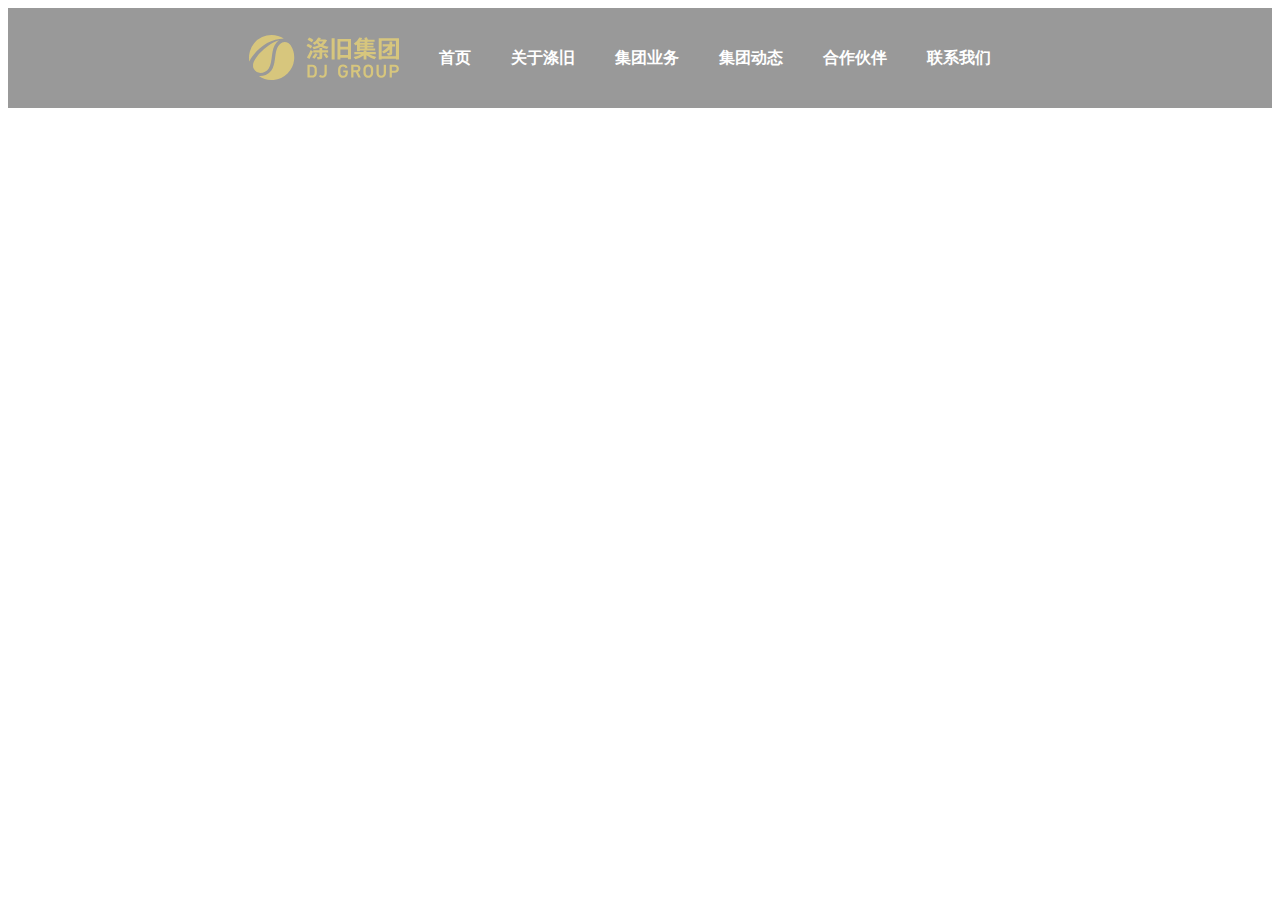
==== index.html @ 4e189fc1 "first commit" ====
<!DOCTYPE html>
<html lang="en">
<head>
    <meta charset="UTF-8">
    <meta name="viewport" content="width=device-width, initial-scale=1.0">
    <title>dj-group</title>
    <link href="ym-index.css" rel="stylesheet" type="text/css"/>
</head>
<body>
    <div class="main">
        <div class="flex-item-logo""></div>
        <div class="flex-item">首页</div>
        <div class="flex-item">关于涤旧</div>
        <div class="flex-item">集团业务</div>
        <div class="flex-item">集团动态</div>
        <div class="flex-item">合作伙伴</div>
        <div class="flex-item">联系我们</div>
    </div>
</body>
</html>
---- ym-index.css ----
.main {
    display: flex;
    text-align: center;
    height: 100px;
    background-color: rgb(0, 0, 0,0.4);
    justify-content: center;
    z-index: 999;
    position:relative;
}
.flex-item {
    height: 40px;
    line-height: 40px;
    color: white;
    margin: 30px 40px 30px 0;
    cursor: pointer;
    font-weight: 900;
    box-sizing: border-box;
}
.flex-item:hover {
    border-bottom: 5px solid #d7c67d;
}
.active {
    color: #d7c67d !important;
}
.flex-item-logo {
    line-height: 100px;
    color: white;
    padding: 0 10px;
    margin-right: 30px;
    cursor: pointer;
    font-weight: 900;
    /* background-image: url(../assets/logo.svg);
    background-size:100% 100%;
    background-repeat:no-repeat; */
    background-color: #d7c67d;
    width: 130px;
    -webkit-mask: url(img/logo.svg) no-repeat 50% 50%;
    mask: url(img/logo.svg) no-repeat 50% 50%;
    margin-right: 40px !important;
}
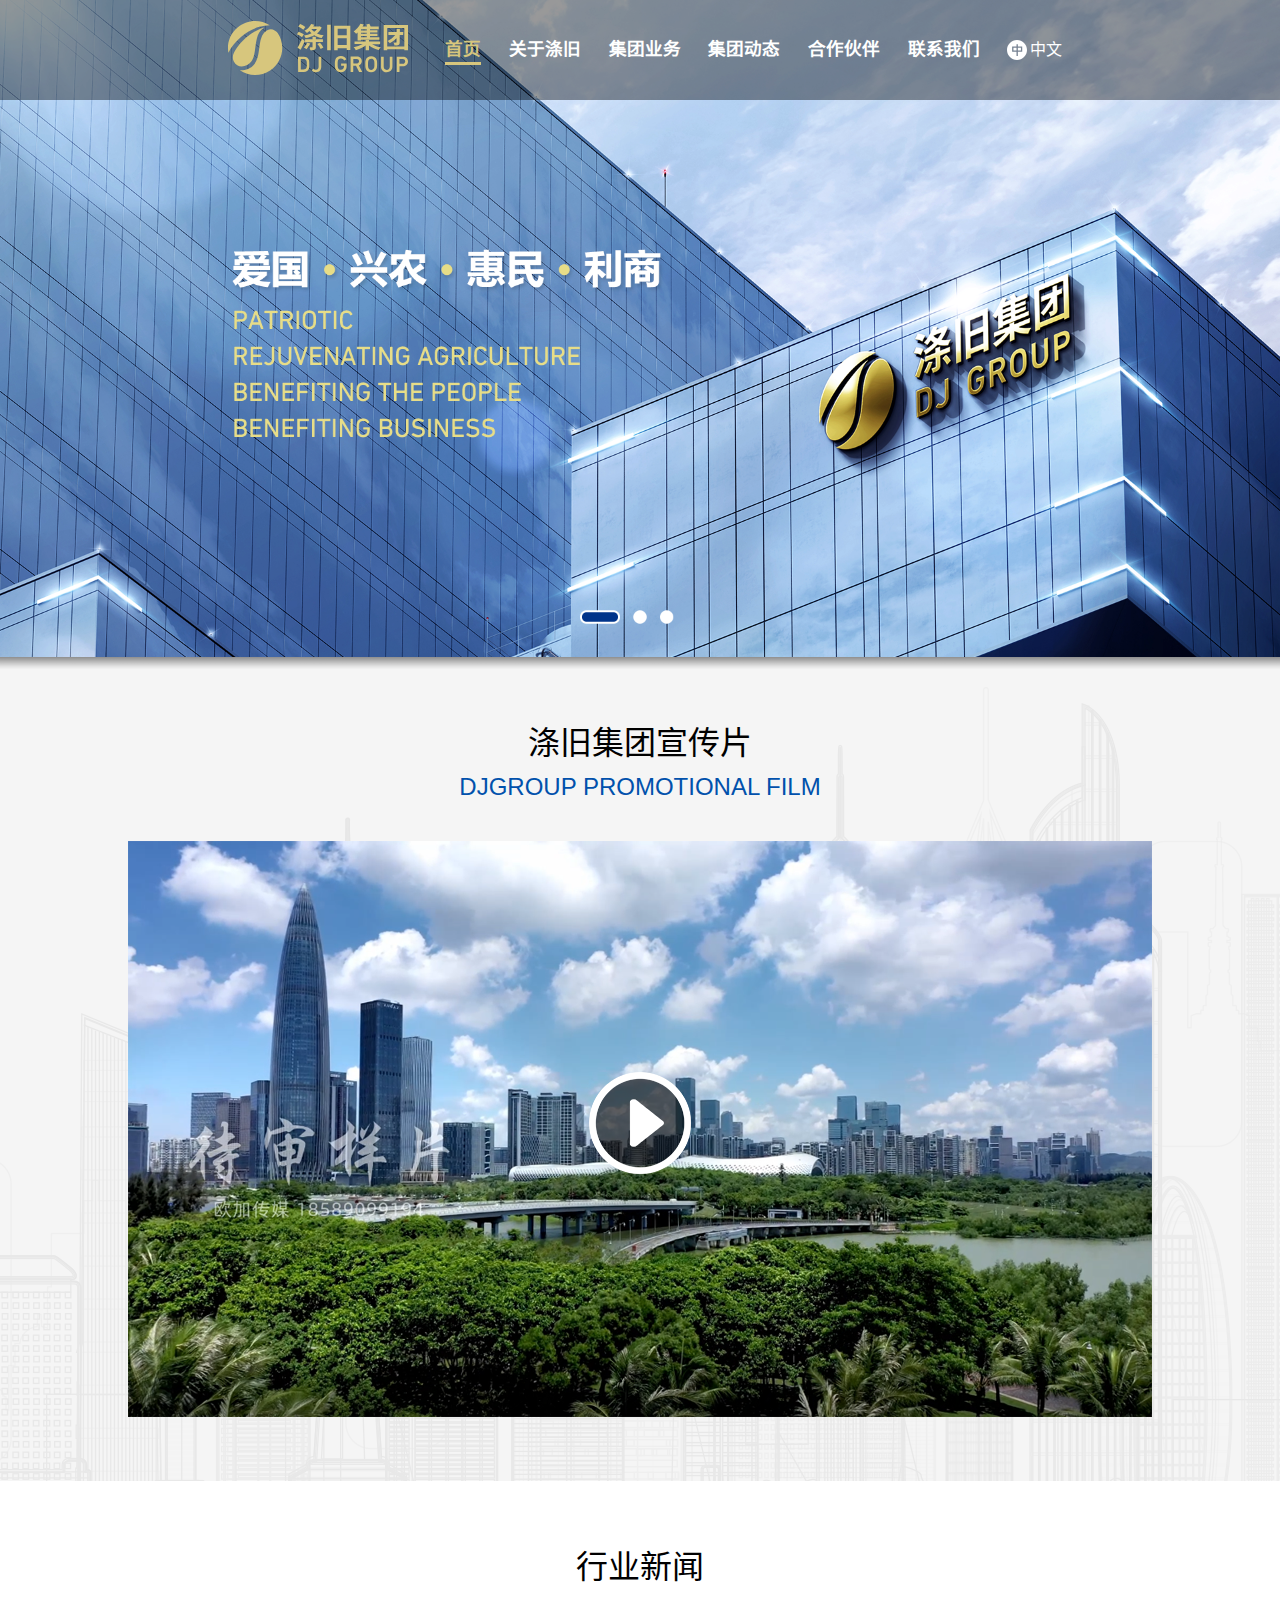
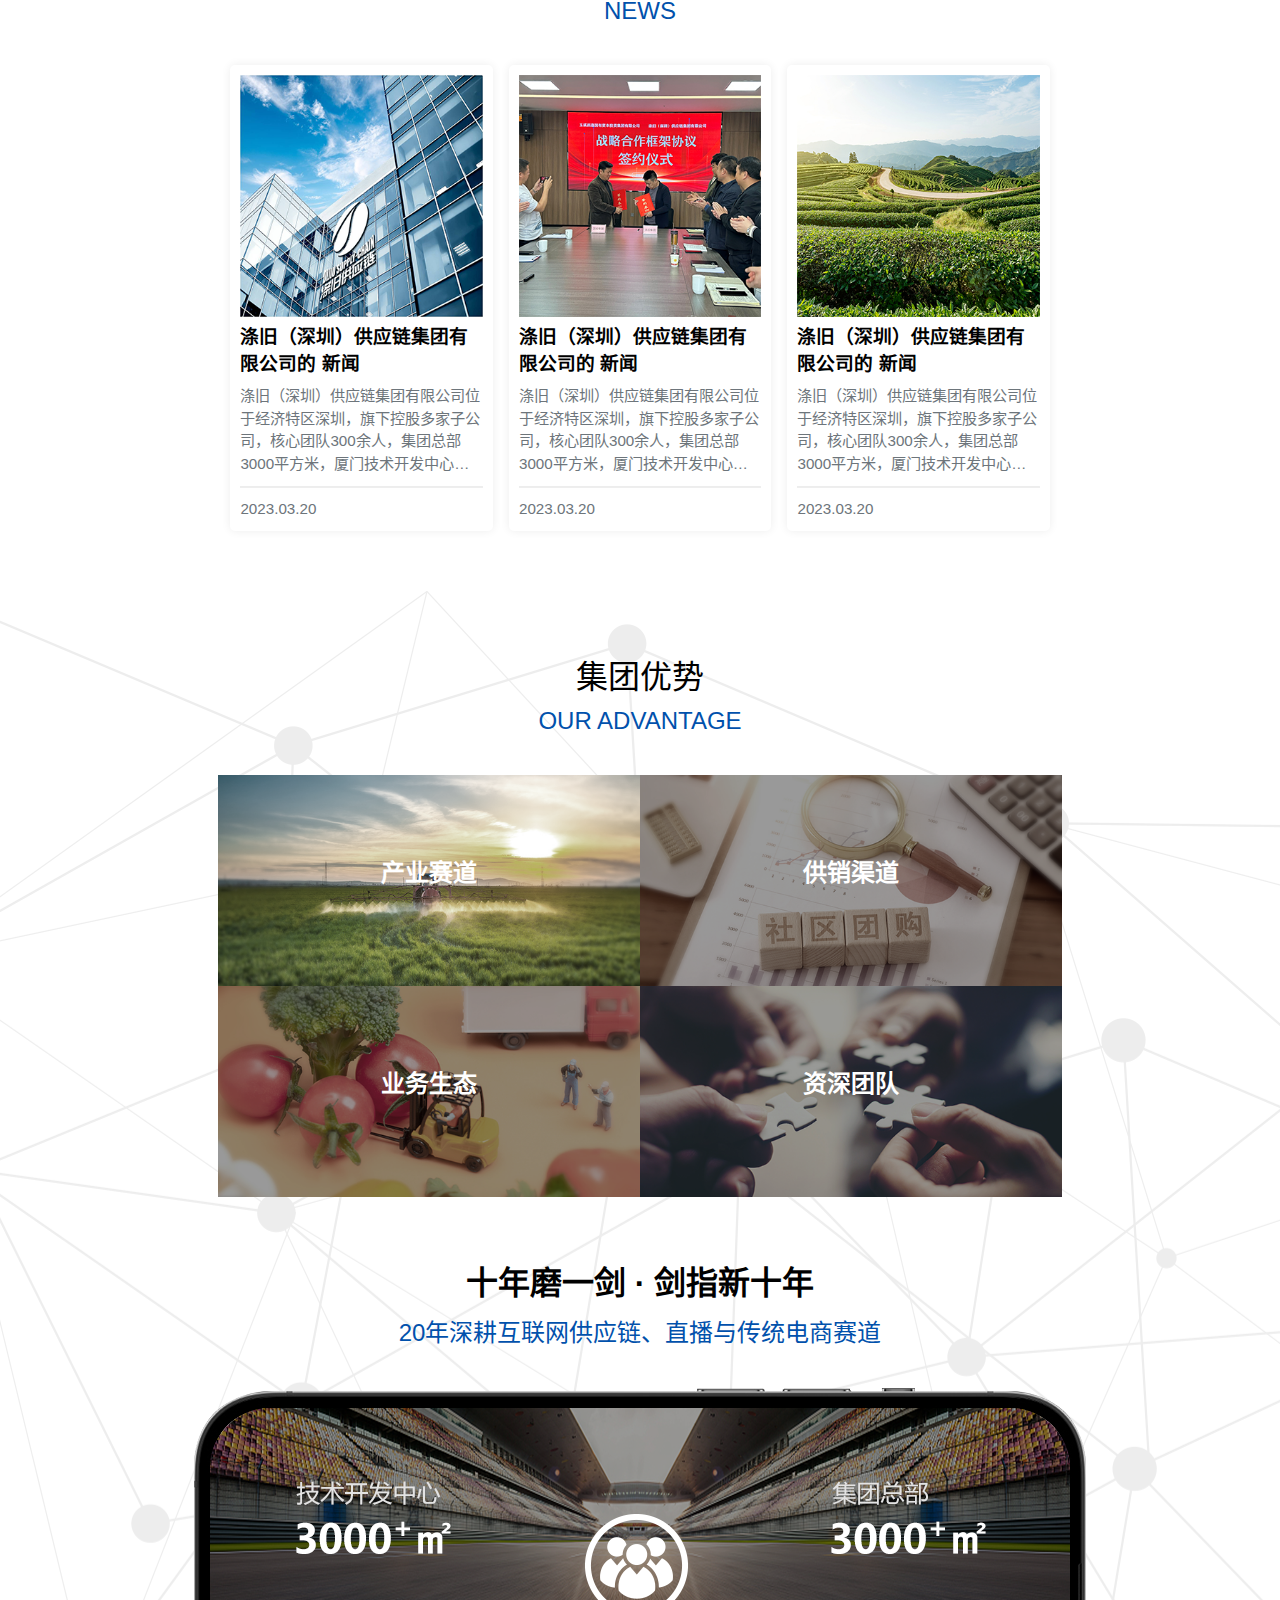
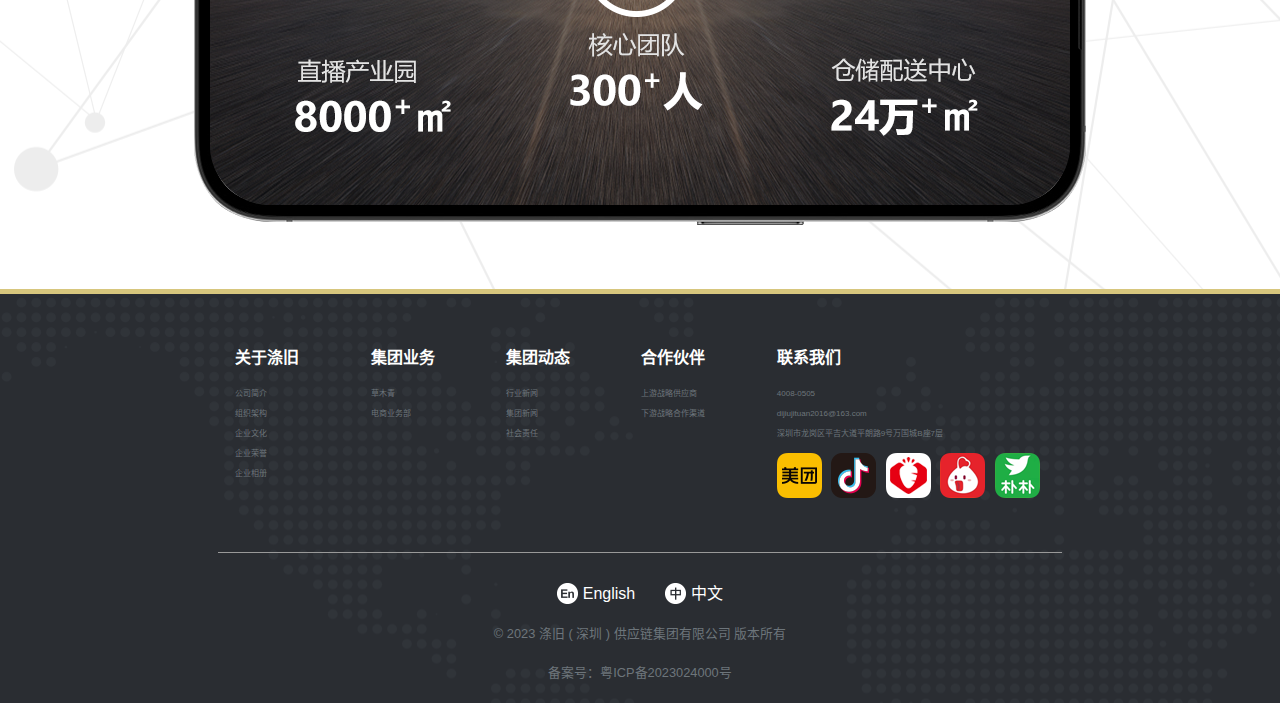
==== commit 257cec15: "updata" ====
--- a/index.html
+++ b/index.html
@@ -1,20 +1,143 @@
 <!DOCTYPE html>
-<html lang="en">
-<head>
-    <meta charset="UTF-8">
-    <meta name="viewport" content="width=device-width, initial-scale=1.0">
-    <title>dj-group</title>
-    <link href="ym-index.css" rel="stylesheet" type="text/css"/>
-</head>
-<body>
-    <div class="main">
-        <div class="flex-item-logo""></div>
-        <div class="flex-item">首页</div>
-        <div class="flex-item">关于涤旧</div>
-        <div class="flex-item">集团业务</div>
-        <div class="flex-item">集团动态</div>
-        <div class="flex-item">合作伙伴</div>
-        <div class="flex-item">联系我们</div>
-    </div>
-</body>
+<html lang="zh-CN">
+    <head>
+        <meta charset="UTF-8">
+        <meta name="viewport" content="width=device-width, initial-scale=1.0">
+        <title>dj-group</title>
+        <link href="ym-index.css" rel="stylesheet" type="text/css" />
+    </head>
+    <body>
+        <div class="header">
+            <div class="main">
+                <div class="main-box flex flex-center">
+                    <div class="flex-item-logo"><img src="img/logoG.svg" alt=""></div>
+                    <div class="flex-item active"><a href="index.html">首页</a></div>
+                    <div class="flex-item"><a id="about-a" href="about.html">关于涤旧</a>
+                        <!-- <div class="about-drop">
+                            <div class="drop-item">公司简介</div>
+                            <div class="drop-item">组织架构</div>
+                            <div class="drop-item">企业文化</div>
+                            <div class="drop-item">企业荣誉</div>
+                            <div class="drop-item">企业相册</div>
+                        </div> -->
+                    </div>
+                    <div class="flex-item"><a href="e-commerce.html">集团业务</a></div>
+                    <div class="flex-item"><a href="groupnews.html">集团动态</a></div>
+                    <div class="flex-item"><a href="partner.html">合作伙伴</a></div>
+                    <div class="flex-item"><a href="connected.html">联系我们</a></div>
+                    <div class=" language flex">
+                        <img src="img/zh.svg" class="languageico" alt="">
+                        <p class="language">中文</p>
+                    </div>
+                </div>
+            </div>
+        </div>
+        <div><img class="imgs" src="img/index/banner.png" alt=""></div>
+        <div class="index-main">
+            <div class="video flex-column">
+                <h1>涤旧集团宣传片</h1>
+                <h2>DJGROUP PROMOTIONAL FILM</h2>
+                <div class="video-box"><img src="img/index/video-img.png" alt=""></div>
+            </div>
+            <div class="index-news flex-column">
+                <h1>行业新闻</h1>
+                <h2>NEWS</h2>
+                <div class="index-news-card-box flex">
+                    <div class="index-news-card">
+                        <img src="img/index/news1.png" alt="">
+                        <h3>涤旧（深圳）供应链集团有限公司的
+                            新闻</h3>
+                        <p>涤旧（深圳）供应链集团有限公司位于经济特区深圳，旗下控股多家子公司，核心团队300余人，集团总部3000平方米，厦门技术开发中心3000平方米，杭州直播产业园8000平方米，计划全国仓</p>
+                        <hr>
+                        <p>2023.03.20</p>
+                    </div>
+                    <div class="index-news-card flex-right">
+                        <img src="img/index/news2.png" alt="">
+                        <h3>涤旧（深圳）供应链集团有限公司的
+                            新闻</h3>
+                        <p>涤旧（深圳）供应链集团有限公司位于经济特区深圳，旗下控股多家子公司，核心团队300余人，集团总部3000平方米，厦门技术开发中心3000平方米，杭州直播产业园8000平方米，计划全国仓</p>
+                        <hr>
+                        <p>2023.03.20</p>
+                    </div>
+                    <div class="index-news-card flex-right">
+                        <img src="img/index/news3.png" alt="">
+                        <h3>涤旧（深圳）供应链集团有限公司的
+                            新闻</h3>
+                        <p>涤旧（深圳）供应链集团有限公司位于经济特区深圳，旗下控股多家子公司，核心团队300余人，集团总部3000平方米，厦门技术开发中心3000平方米，杭州直播产业园8000平方米，计划全国仓</p>
+                        <hr>
+                        <p>2023.03.20</p>
+                    </div>
+                </div>
+            </div>
+            <div class="adv flex-column">
+                <h1>集团优势</h1>
+                <h2>OUR ADVANTAGE</h2>
+                <div class="adv-main flex">
+                    <div class="adv-item flex-justify"><img src="img/index/adv1.png" alt=""><div class="adv-title flex-justify flex-column"><h2>产业赛道</h2><p>集团聚焦的农业赛道，关乎国计民生，国家扶持且高频巨量，是永远的“午阳”行业。</p></div></div>
+                    <div class="adv-item flex-justify"><img src="img/index/adv2.png" alt=""><div class="adv-title flex-justify flex-column"><h2>供销渠道</h2><p>集团聚焦的农业赛道，关乎国计民生，国家扶持且高频巨量，是永远的“午阳”行业。</p></div></div>
+                    <div class="adv-item flex-justify"><img src="img/index/adv3.png" alt=""><div class="adv-title flex-justify flex-column"><h2>业务生态</h2><p>集团聚焦的农业赛道，关乎国计民生，国家扶持且高频巨量，是永远的“午阳”行业。</p></div></div>
+                    <div class="adv-item flex-justify"><img src="img/index/adv4.png" alt=""><div class="adv-title flex-justify flex-column"><h2>资深团队</h2><p>集团聚焦的农业赛道，关乎国计民生，国家扶持且高频巨量，是永远的“午阳”行业。</p></div></div>
+                </div>
+                <h1 class="font-fat dark">十年磨一剑 · 剑指新十年</h1>
+                <h2>20年深耕互联网供应链、直播与传统电商赛道</h2>
+                <div>
+                    <img src="img/index/conent2.png" alt="">
+                </div>
+            </div>
+        </div>
+        <footer class="flex">
+            <div class="flex-column width100">
+                <div class="foot-main flex flex-center">
+                    <div class="foot-item ">
+                        <h4>关于涤旧</h4>
+                        <p>公司简介</p>
+                        <p>组织架构</p>
+                        <p>企业文化</p>
+                        <p>企业荣誉</p>
+                        <p>企业相册</p>
+                    </div>
+                    <div class="foot-item">
+                        <h4>集团业务</h4>
+                        <p>草木青</p>
+                        <p>电商业务部</p>
+                    </div>
+                    <div class="foot-item">
+                        <h4>集团动态</h4>
+                        <p>行业新闻</p>
+                        <p>集团新闻</p>
+                        <p>社会责任</p>
+                    </div>
+                    <div class="foot-item">
+                        <h4>合作伙伴</h4>
+                        <p>上游战略供应商</p>
+                        <p>下游战略合作渠道</p>
+                    </div>
+                    <div class="foot-item">
+                        <h4>联系我们</h4>
+                        <p>4008-0505</p>
+                        <p>dijiujituan2016@163.com</p>
+                        <p>深圳市龙岗区平吉大道平朗路9号万国城B座7层</p>
+                        <img src="img/index/mt.png" alt="">
+                        <img src="img/index/tiktok.png" alt="">
+                        <img src="img/index/lb.png" alt="">
+                        <img src="img/index/dd.png" alt="">
+                        <img src="img/index/pupu.png" alt="">
+                    </div>
+                </div>
+                <div class="divided flex-center"></div>
+                <div class="foot-bottom flex-column flex-center">
+                    <div class="flex-center flex-justify">
+                        <img src="img/index/en.png" alt=""><span class="haveMargin-right">English</span>
+                        <img src="img/index/zh.png" alt=""><span>中文</span>
+                    </div>
+                    <div class="flex-center">
+                        <p>© 2023 涤旧 ( 深圳 ) 供应链集团有限公司 版本所有</p>
+                    </div>
+                    <div class="flex-center">
+                        <p>备案号：粤ICP备2023024000号</p>
+                    </div>
+                </div>
+            </div>
+        </footer>
+    </body>
 </html>--- a/ym-index.css
+++ b/ym-index.css
@@ -1,40 +1,927 @@
+* {
+    padding: 0;
+    margin: 0;
+    font-family: arial, tahoma, verdana, sans-serif;
+}
+
+:root {
+    --main-text-color: #6d757b;
+    --NB-color: #0151ac;
+    --border-color: #ededed;
+    --warning: #cba544;
+    --subcolor: #d7c67d;
+    --bk-color: #f5f5f5;
+    --max-width: 1200px;
+    --active-item: #0151ac;
+}
+
+body {
+    min-width: 1200px;
+}
+
+a {
+    color: inherit;
+    text-decoration: none;
+}
+
+p {
+    font-size: 0.95em;
+    color: var(--main-text-color);
+    line-height: 1.5em;
+}
+
+footer {
+    width: 100%;
+    background-image: url(img/index/foot1.png);
+    border-top: 5px solid #d7c67d;
+}
+
+.dark {
+    color: black !important;
+}
+
+.foot-main {
+    margin-top: 50px;
+    width: 66%;
+    margin-bottom: 50px;
+    max-width: var(--max-width);
+}
+
+.foot-bottom {
+    margin-top: 30px;
+    width: 66%;
+    margin-bottom: 20px;
+    color: white;
+    max-width: var(--max-width);
+}
+
+.foot-bottom span {
+    display: inline-block;
+    vertical-align: bottom;
+    height: 21px;
+    box-sizing: border-box;
+    line-height: 21px;
+}
+
+.foot-item {
+    min-width: 100px;
+    margin: 0 auto 0 auto;
+}
+
+.foot-item h4 {
+    color: white;
+    margin-bottom: 20px;
+    cursor: pointer;
+}
+
+.foot-item p {
+    color: var(--main-text-color);
+    margin-bottom: 8px;
+    font-size: 0.5em;
+    cursor: pointer;
+}
+
+.foot-item img {
+    margin-right: 5px;
+    margin-top: 5px;
+}
+
+.foot-bottom span {
+    margin-left: 5px;
+}
+
+.foot-bottom p {
+    font-size: 0.8em;
+    margin-top: 20px;
+    font-weight: 200;
+}
+
+.divided {
+    width: 66%;
+    border-top: 1px solid #999999;
+    max-width: var(--max-width);
+}
+
+.divided2 {
+    width: 100%;
+    border-top: 1px solid #999999;
+    margin-bottom: 15px;
+}
+
+.main-box {
+    width: 66%;
+    height: 100px;
+    max-width: var(--max-width);
+}
+
 .main {
     display: flex;
     text-align: center;
     height: 100px;
-    background-color: rgb(0, 0, 0,0.4);
     justify-content: center;
-    z-index: 999;
-    position:relative;
-}
+    position: relative;
+    width: 100%;
+    margin-left: auto;
+    margin-right: auto;
+    background-color: rgb(0, 0, 0, 0.4);
+}
+
+.width100 {
+    width: 100% !important;
+}
+
+.width49 {
+    width: 49% !important;
+}
+
+.haveMargin-right {
+    margin-right: 30px;
+}
+
+.haveMargin-left {
+    margin-left: 30px;
+}
+
+.haveMargin-top15 {
+    margin-top: 15px;
+}
+
+.haveMargin-bottom10 {
+    margin-bottom: 10px;
+}
+
+.noPadding-right {
+    padding-right: 0px !important;
+}
+
+.havePadding-right {
+    padding-right: 15px !important;
+}
+
+.flex {
+    display: flex;
+}
+
+.flex-wrap {
+    display: flex;
+    flex-wrap: wrap;
+}
+
+.flex-left {
+    margin-right: auto;
+}
+
+.flex-right {
+    margin-left: auto;
+}
+
+.flex-column {
+    display: flex;
+    align-items: center;
+    flex-direction: column;
+}
+
+.flex-justify {
+    display: flex;
+    align-items: center;
+    justify-content: center;
+}
+
+.flex-center {
+    margin-left: auto;
+    margin-right: auto;
+}
+
+.flex-horizontal {
+    margin: auto 0 auto 0;
+}
+
+.flex-left-horizontal {
+    margin: auto auto auto 0;
+}
+
+.flex-reight-horizontal {
+    margin: auto 0 auto auto;
+}
+
+.flex-bottom {
+    margin-top: auto;
+}
+
+.flex-top {
+    margin-bottom: auto;
+}
+
 .flex-item {
-    height: 40px;
-    line-height: 40px;
+    font-size: 1.1em;
     color: white;
-    margin: 30px 40px 30px 0;
     cursor: pointer;
     font-weight: 900;
-    box-sizing: border-box;
-}
+    margin: auto;
+    box-sizing: border-box;
+    height: 30px;
+}
+
 .flex-item:hover {
-    border-bottom: 5px solid #d7c67d;
-}
+    color: #d7c67d;
+    border-bottom: 3px solid #d7c67d;
+}
+
 .active {
     color: #d7c67d !important;
-}
+    border-bottom: 3px solid #d7c67d;
+}
+.active-item {
+    color: var(--active-item) !important;
+}
+
 .flex-item-logo {
-    line-height: 100px;
     color: white;
     padding: 0 10px;
-    margin-right: 30px;
     cursor: pointer;
     font-weight: 900;
-    /* background-image: url(../assets/logo.svg);
-    background-size:100% 100%;
-    background-repeat:no-repeat; */
-    background-color: #d7c67d;
-    width: 130px;
-    -webkit-mask: url(img/logo.svg) no-repeat 50% 50%;
-    mask: url(img/logo.svg) no-repeat 50% 50%;
-    margin-right: 40px !important;
+    width: 180px;
+    /* -webkit-mask: url(https://github.com/AKiyama2738/dj/blob/main/img/logo.svg) no-repeat 50% 50%;
+    mask: url(https://github.com/AKiyama2738/dj/blob/main/img/logo.svg) no-repeat 50% 50%; */
+    margin: auto auto auto 0;
+}
+
+.grid {
+    display: grid;
+}
+
+.banner {
+    box-shadow: 0 4px 4px 1px gray;
+    height: 1200px;
+}
+
+.banner-img {
+    width: 100%;
+    height: 1200px;
+    object-fit: cover;
+}
+
+.header {
+    height: 0;
+}
+
+.content-about {
+    width: 100%;
+    background-image: url(img/about/bk.png);
+    background-color: var(--bk-color);
+    padding: 0 15px 15px 15px;
+    box-sizing: border-box;
+}
+
+.content-about h1 {
+    font-weight: 400;
+    margin-bottom: 30px;
+}
+
+.content-about h2 {
+    font-weight: 400;
+    color: var(--main-text-color);
+    padding-left: 20px;
+    border-left: 3px solid var(--subcolor);
+    line-height: 1em;
+    margin-bottom: 30px;
+}
+
+.content-about h4 {
+    font-weight: 400;
+    color: var(--main-text-color);
+    line-height: 1.7em;
+    margin-bottom: 60px;
+}
+
+.language {
+    color: white;
+    cursor: pointer;
+    margin: auto;
+    font-size: 1em;
+    height: 40px;
+    font-weight: 300;
+    line-height: 40px;
+    align-items: center;
+    margin-right: 0px !important;
+}
+
+.languageico {
+    height: 20px;
+    margin-right: 3px;
+    display: block;
+}
+
+.imgs {
+    width: 100%;
+    display: block;
+}
+
+.about-drop {
+    visibility: hidden;
+    position: absolute;
+    top: 120px;
+    background-color: rgb(0, 0, 0, 0.5);
+    border-radius: 0 0 5px 5px;
+    min-width: 150px;
+    margin-left: -20px;
+    color: white;
+}
+
+#about-a:hover~.about-drop {
+    visibility: visible;
+}
+
+#about-drop:hover {
+    visibility: visible;
+}
+
+.drop-item {
+    font-size: 0.9em;
+    font-weight: 200;
+    text-align: left;
+    padding-left: 20px;
+}
+
+.nav {
+    width: 66%;
+    max-width: var(--max-width);
+    color: var(--main-text-color);
+    height: 50px;
+    background-color: white;
+    padding: 10px;
+    box-sizing: border-box;
+    border-radius: 0 0 5px 5px;
+    font-size: 0.9em;
+    margin-bottom: 15px;
+}
+
+.main-content {
+    width: 66%;
+    max-width: var(--max-width);
+}
+
+.nva-item {
+    padding-right: 5px;
+}
+
+.nva-item img {
+    height: 19px;
+    margin-right: 5px;
+}
+
+.nva-item span {
+    cursor: pointer;
+}
+
+.nva-left {
+    width: 25%;
+    margin-right: 15px;
+}
+
+.nva-left-box1 {
+    background-color: white;
+    border-radius: 5px;
+    padding: 10px 0 10px 0;
+    color: var(--main-text-color);
+}
+
+.nva-left-box1-item {
+
+    padding-bottom: 15px;
+    padding-top: 15px;
+}
+
+.nva-left-box1 h3 {
+    font-weight: 500;
+    border-left: 5px solid #0151ac;
+    padding-left: 10px;
+    margin-bottom: 15px;
+    margin-left: 10px;
+}
+
+.nva-left-box1 p {
+    padding-left: 25px;
+    padding-right: 15px;
+    cursor: pointer;
+}
+
+.nva-left-box1 span {
+    padding-left: 25px;
+    padding-right: 15px;
+    font-size: 0.8em;
+    color: #a0a5a9;
+}
+
+.nav-right-box {
+    background-color: white;
+    width: 75%;
+    border-radius: 5px;
+    padding: 20px 20px 20px 20px;
+    box-sizing: border-box;
+    display: flex;
+    flex-wrap: wrap;
+}
+
+.nav-right-box2 {
+    width: 75%;
+    border-radius: 5px;
+    box-sizing: border-box;
+}
+
+.nav-right-box img {
+    width: 100%;
+}
+
+.nav-right-box p {
+    padding-top: 15px;
+    color: var(--main-text-color);
+}
+
+.border-bottom {
+    border-bottom: 1px solid #ededed;
+}
+
+.card-news {
+    border-radius: 5px;
+    background-color: white;
+    padding: 15px;
+}
+
+.card-news:hover {
+    box-shadow: 0 0 15px var(--border-color);
+}
+
+.card-content {
+    padding: 15px 0 15px 30px;
+}
+
+.card-content h2 {
+    font-weight: 400;
+}
+
+.card-content p {
+    color: var(--main-text-color);
+    margin-top: 30px;
+    margin-bottom: 30px;
+    overflow: hidden;
+    text-overflow: ellipsis;
+    display: -webkit-box;
+    -webkit-line-clamp: 3;
+    -webkit-box-orient: vertical;
+}
+
+.card-content img {
+    height: 36px;
+    margin-left: 10px;
+}
+
+.card-content-but {
+    height: 36px;
+    color: var(--main-text-color);
+}
+
+.partner-logo {
+    height: 90px !important;
+    width: 90px !important;
+    margin-right: auto;
+    margin-bottom: 10px;
+}
+
+.noMargin {
+    margin: 0 !important;
+}
+
+.noPadding-bottom {
+    padding-bottom: 0 !important;
+}
+
+.contact-main-box {
+    border-radius: 5px;
+    width: 100%;
+    padding: 20px;
+    background-color: white;
+}
+
+.contact-box {
+    width: 100%;
+    color: var(--main-text-color);
+}
+
+.contact-title h1 {
+    font-weight: 500;
+    padding-right: 20px;
+}
+
+.contact-title span {
+    padding-left: 10px;
+    color: var(--subcolor);
+}
+
+.contact-title h2 {
+    font-weight: 400;
+    padding-right: 20px;
+}
+
+.color-sub {
+    color: #d5c08b !important;
+}
+
+.contact-title {
+    margin-bottom: 50px;
+}
+
+.contact-content-left {
+    width: 50%;
+    box-sizing: border-box;
+    padding-right: 30px;
+}
+
+.contact-content-right {
+    width: 50%;
+    box-sizing: border-box;
+}
+
+.contact-content h3 {
+    font-weight: 500;
+    margin-bottom: 10px;
+    line-height: 1.6em;
+}
+
+.contact-content h4 {
+    font-weight: 400;
+}
+
+.contact-content h1 {
+    color: var(--NB-color);
+}
+
+.contact-content-item {
+    margin-bottom: 50px;
+}
+
+.contact-icon {
+    height: 1em;
+    padding-right: 5px;
+}
+
+.img-aaddress {
+    width: 100%;
+}
+
+.from p {
+    font-size: 0.95em;
+    margin-bottom: 5px;
+}
+
+.from input {
+    width: 49%;
+    height: 36px;
+    font-size: 0.95em;
+    padding: 6px;
+    box-sizing: border-box;
+    border: 1px solid var(--border-color);
+    border-radius: 5px;
+}
+
+.from textarea {
+    width: 100%;
+    height: 120px;
+    font-size: 0.95em;
+    padding: 6px;
+    box-sizing: border-box;
+    border: 1px solid var(--border-color);
+    border-radius: 5px;
+    color: inherit;
+    font-family: inherit;
+}
+
+.from-item {
+    margin-bottom: 15px;
+}
+
+.warning {
+    background-color: #fff8db;
+    color: var(--warning);
+    padding: 20px;
+    border-radius: 5px;
+    border: 1px solid var(--warning);
+    margin-bottom: 20px;
+}
+
+.from button {
+    height: 42px;
+    padding: 0 22px 0 22px;
+    font-size: inherit;
+    box-sizing: border-box;
+    font-family: inherit;
+    color: inherit;
+    border: none;
+    border-radius: 5px;
+}
+
+.contact-main-box hr {
+    margin-bottom: 50px;
+    border-top: none;
+    border-bottom: 1px solid var(--subcolor);
+}
+
+.card-office-box {
+    flex-wrap: wrap;
+}
+
+.card-office {
+    border: 1px solid var(--border-color);
+    width: 49%;
+    margin: auto auto 10px 0;
+    border-radius: 5px;
+    box-sizing: border-box;
+    padding: 20px;
+}
+
+.card-office:hover {
+    box-shadow: 0 0 10px var(--border-color);
+}
+
+.card-office h2 {
+    font-weight: 400;
+    margin-bottom: 30px;
+}
+
+.card-office span {
+    padding: 0 5px 0 5px;
+}
+
+.office-icon {
+    height: 1.2em;
+}
+
+.video {
+    background-image: url(img/index/video-bk.png);
+    padding: 60px 0 60px 0;
+}
+
+.video-box {
+    width: 100%;
+    text-align: center;
+}
+
+.index-main h1 {
+    font-weight: 400;
+    margin-bottom: 10px;
+}
+
+.index-main h2 {
+    font-weight: 400;
+    color: var(--NB-color);
+    margin-bottom: 40px;
+}
+
+.index-news {
+    background-color: white;
+    padding: 60px 0 60px 0;
+}
+
+.index-news-card-box {
+    width: 64%;
+    max-width: var(--max-width);
+}
+
+.index-news-card {
+    padding: 10px;
+    box-sizing: border-box;
+    box-shadow: 0 0 10px var(--border-color);
+    width: 32%;
+    border-radius: 5px;
+}
+
+.index-news-card:hover {
+    box-shadow: 0 0 20px var(--border-color);
+}
+
+.index-news-card img {
+    width: 100%;
+}
+
+.index-news-card h3 {
+    margin-bottom: 10px;
+}
+
+.index-news-card p {
+    overflow: hidden;
+    text-overflow: ellipsis;
+    display: -webkit-box;
+    -webkit-line-clamp: 4;
+    -webkit-box-orient: vertical;
+}
+
+.index-news-card hr {
+    border-top: 1px solid var(--border-color);
+    border-left: none;
+    margin-top: 10px;
+    margin-bottom: 10px;
+}
+
+.adv {
+    padding: 60px 0;
+    background-image: url(img/about/bk.png);
+}
+
+.adv-main {
+    width: 66%;
+    max-width: 1100px;
+    flex-wrap: wrap;
+    margin-bottom: 60px;
+}
+
+.adv-item {
+    width: 50%;
+    position: relative;
+}
+
+.adv-item img {
+    width: 100%;
+    display: block;
+}
+
+.adv-title {
+    position: absolute;
+    color: white;
+    z-index: 999;
+    width: 100%;
+    height: 100%;
+}
+
+.adv-title:hover {
+    background-color: rgb(0, 0, 0, 0.5);
+}
+
+.adv-title:hover>p {
+    display: block;
+}
+
+.adv-title p {
+    color: white;
+    font-size: 1em;
+    /* max-width: 66%; */
+    max-width: var(--max-width);
+    overflow: hidden;
+    text-overflow: ellipsis;
+    display: -webkit-box;
+    -webkit-line-clamp: 2;
+    -webkit-box-orient: vertical;
+    display: none;
+    padding: 0 20px;
+}
+
+.adv-title h2 {
+    color: white;
+    font-weight: 600;
+    margin-bottom: 20px;
+}
+
+.font-fat {
+    font-weight: 800 !important;
+}
+
+.sagasu {
+    width: 66%;
+    max-width: var(--max-width);
+    margin-top: 30px;
+    padding-left: 20px;
+    padding-right: 20px;
+    box-sizing: border-box;
+}
+
+.sagasu-content {
+    width: 50%;
+}
+
+.sagasu-img {
+    width: 50%;
+    padding-left: 30px;
+    padding-top: 50px;
+}
+
+.sagasu-img img {
+    width: 300px;
+    height: 510px;
+    margin-top: auto;
+    margin-left: auto;
+}
+
+.commerce-main {
+    background-color: white;
+    width: 66%;
+    max-width: var(--max-width);
+    padding: 40px 20px 20px 20px;
+    border-radius: 5px;
+    box-sizing: border-box;
+    margin-bottom: 60px;
+}
+
+.commerce-card-box {
+    width: 100%;
+}
+
+.commerce-card {
+    width: 30%;
+    border-radius: 5px;
+    box-shadow: 0 0 5px var(--border-color);
+    padding: 10px;
+}
+
+.commerce-card:hover {
+    box-shadow: 0 0 10px var(--border-color);
+}
+
+.commerce-card img {
+    width: 100%;
+}
+
+.commerce-card h3 {
+    width: 100%;
+    text-align: center;
+    margin: 20px 0;
+}
+
+.commerce-card p {
+    padding: 10px 0 0 10px;
+    font-size: 0.9em;
+}
+
+.commerce-switch {
+    margin-top: 30px;
+    margin-bottom: 30px;
+    width: 100%;
+    text-align: center;
+}
+
+.commerce-switch img {
+    height: 30px;
+}
+
+.brand-box {
+    width: 100%;
+}
+
+.brand-item {
+    width: 11.5%;
+    aspect-ratio: 1/1;
+    border-radius: 50%;
+    background-color: var(--subcolor);
+    margin-right: auto;
+    margin-top: 10px;
+}
+
+.brand-item img {
+    width: 100%;
+}
+
+.commerce-team {
+    width: 66%;
+    max-width: var(--max-width);
+    padding: 20px;
+    box-sizing: border-box;
+}
+
+.commerce-team-card {
+    background-color: white;
+    padding: 20px;
+    box-sizing: border-box;
+}
+
+.commerce-team-card img {
+    width: 100%;
+    padding: 10px;
+    box-sizing: border-box;
+}
+
+.commerce-team-card h3 {
+    color: var(--main-text-color);
+    font-weight: 400;
+    margin-bottom: 5px;
+}
+
+.plus {
+    width: 100%;
+    margin-right: -20px;
+    position: relative;
+    left: 20px;
+    bottom: -20px;
+    margin-top: -40px;
+}
+
+.plus img {
+    padding: 0;
+    width: 40px;
+    margin-left: auto;
+}
+
+.commerce-team-card-box {
+    width: 100%;
+    display: grid;
+    grid-template-columns: repeat(5, 1fr);
+    grid-gap: 10px;
+
 }